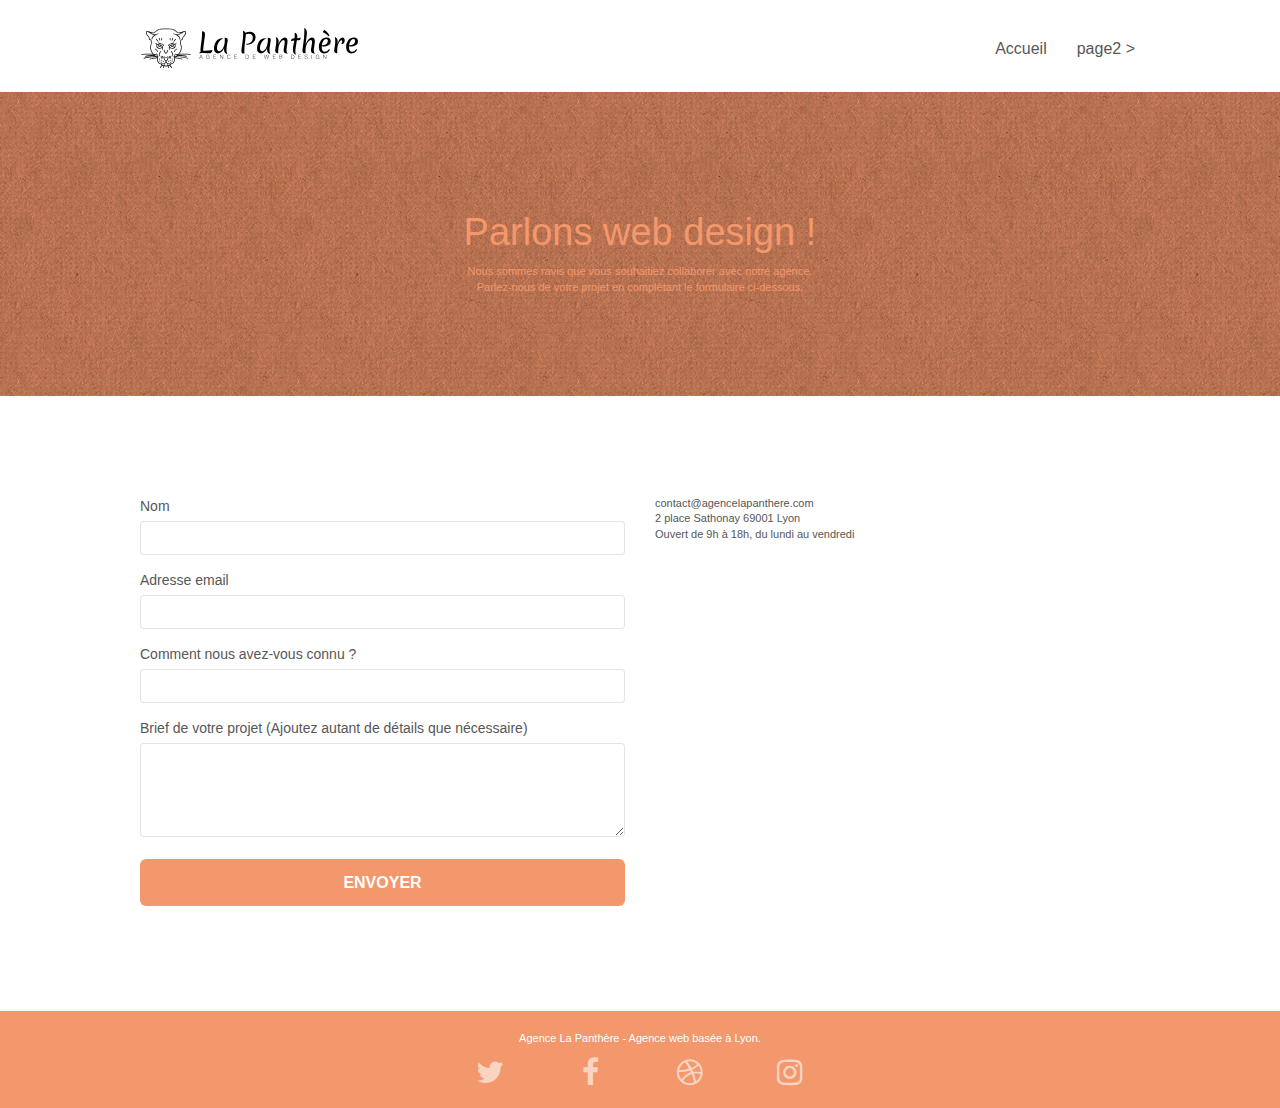
==== page2.html @ f8332495 "modification script page 2 plus lang fr" ====
<!doctype html>
<html lang="fr">
<head>
    <meta charset="utf-8">
    <meta name="keywords" content="">
    <meta name="description" content="">
    <meta name="viewport" content="width=device-width, initial-scale=1.0, viewport-fit=cover">
    <link rel="shortcut icon" type="image/png" href="favicon.jpg">
    
	<link rel="stylesheet" type="text/css" href="./css/bootstrap.css">
	<link rel="stylesheet" type="text/css" href="style.css">
	<link rel="stylesheet" type="text/css" href="./css/font-awesome.css">
	<link rel="stylesheet" type="text/css" href="./css/et-line.css">
	
    
	<script src="./js/jquery-2.1.0.min.js"></script>
	<script src="./js/bootstrap.min.js"></script>
	<script src="./js/blocs.min.js"></script>
	<script src="./js/jqBootstrapValidation.js"></script>
	<script src="./js/formHandler.js"></script>
    <title>page2</title>

    
<!-- Analytics -->
 
<!-- Analytics END -->
    
</head>
<body>
<!-- Principal conteneur -->
<div class="page-container">
    
<!-- bloc-0 -->
<div class="bloc bgc-white l-bloc " id="bloc-0">
	<div class="container bloc-sm">
		<nav class="navbar row">
			<div class="navbar-header">
				<a class="navbar-brand" href="index.html"><img src="img/agence-la-panthere-monochrome.svg" alt="atlanta web design logo" height="40" /></a>
				<button id="nav-toggle" type="button" class="ui-navbar-toggle navbar-toggle" data-toggle="collapse" data-target=".navbar-1">
					<span class="sr-only">Toggle navigation</span><span class="icon-bar"></span><span class="icon-bar"></span><span class="icon-bar"></span>
				</button>
			</div>
			<div class="collapse navbar-collapse navbar-1 special-dropdown-nav">
				<ul class="site-navigation nav navbar-nav">
					<li>
						<a href="index.html">Accueil</a>
					</li>
					<li>
					</li>
					<li>
						<a href="page2.html">page2 &gt;</a>
					</li>
				</ul>
			</div>
		</nav>
	</div>
</div>
<!-- bloc-0 END -->

<!-- bloc-6 -->
<div class="bloc bg-dots-bg bg-repeat bgc-atomic-tangerine d-bloc bloc-bg-texture texture-paper" id="bloc-6">
	<div class="container bloc-lg">
		<div class="row">
			<div class="col-sm-12">
				<h1 class="text-center hero-bloc-text tc-white">
					Parlons web design !
				</h1>
				<p class="text-center mg-lg tc-white tight-width-whitespace">
					Nous sommes ravis que vous souhaitiez collaborer avec notre agence.<br>
					Parlez-nous de votre projet en complétant le formulaire ci-dessous.
				</p>
			</div>
		</div>
	</div>
</div>
<!-- bloc-6 END -->

<!-- bloc-7 -->
<div class="bloc bgc-white l-bloc" id="bloc-7">
	<div class="container bloc-lg">
		<div class="row">
			<div class="col-sm-6">
				<form id="form_1" novalidate success-msg="Your message has been sent." fail-msg="Sorry it seems that our mail server is not responding, Sorry for the inconvenience!">
					<div class="form-group">
						<label>
							Nom
						</label>
						<input id="name" class="form-control" required />
					</div>
					<div class="form-group">
						<label>
							Adresse email
						</label>
						<input id="email" class="form-control" type="email" required />
					</div>
					<div class="form-group">
						<label>
							Comment nous avez-vous connu ?
						</label>
						<input class="form-control" type="email" required id="input_504" />
					</div>
					<div class="form-group">
						<label>
							Brief de votre projet (Ajoutez autant de détails que nécessaire)<br>
						</label><textarea id="message" class="form-control" rows="4" cols="50" required></textarea>
					</div> 
					<button class="bloc-button btn btn-lg btn-block cta-hero btn-atomic-tangerine" type="submit">
						Envoyer
					</button>
				</form>
			</div>
			<div class="col-sm-6">
				<p>
					contact@agencelapanthere.com<br>2 place Sathonay 69001 Lyon<br>Ouvert de 9h à 18h, du lundi au vendredi<br>
				</p>
			</div>
		</div>
	</div>
</div>
<!-- bloc-7 END -->

<!-- ScrollToTop Button -->
<a class="bloc-button btn btn-d scrollToTop" onclick="scrollToTarget('1')"><span class="fa fa-chevron-up"></span></a>
<!-- ScrollToTop Button END-->


<!-- Footer - bloc-8 -->
<div class="bloc bgc-atomic-tangerine d-bloc" id="bloc-8">
	<div class="container bloc-sm">
		<div class="row">
			<div class="col-sm-12">
				<p class="text-center white">
					Agence La Panthère - Agence web basée à Lyon.<br>
				</p>
				<div class="row row-no-gutters social">
					<div class="col-sm-3">
						<div class="text-center">
							<a class="social" href="index.html"><span class="fa fa-twitter icon-md"></span></a>
						</div>
					</div>
					<div class="col-sm-3">
						<div class="text-center">
							<a class="social" href="index.html"><span class="fa fa-facebook icon-md"></span></a>
						</div>
					</div>
					<div class="col-sm-3">
						<div class="text-center">
							<a class="social" href="index.html"><span class="fa fa-dribbble icon-md"></span></a>
						</div>
					</div>
					<div class="col-sm-3">
						<div class="text-center">
							<a class="social" href="index.html"><span class="fa fa-instagram icon-md"></span></a>
						</div>
					</div>
				</div>
			</div>
		</div>
	</div>
</div>
<!-- Footer - bloc-8 END -->

</div>
<!-- Principal conteneur END -->
    

</body>
</html>
---- style.css ----
body {
    margin: 0;
    padding: 0;
    background: #FFF;
    overflow-x: hidden;
    -webkit-font-smoothing: antialiased;
    -moz-osx-font-smoothing: grayscale;
}

a,
button {
    transition: all .3s ease-in-out;
    outline: none!important;
}

a:hover {
    text-decoration: none;
    cursor: pointer;
}

#page-loading-blocs-notifaction {
    position: fixed;
    top: 0;
    bottom: 0;
    width: 100%;
    z-index: 100000;
    background: #FFFFFF url("img/pageload-spinner.gif") no-repeat center center;
}

.bloc {
    width: 100%;
    clear: both;
    background: 50% 50% no-repeat;
    padding: 0 50px;
    -webkit-background-size: cover;
    -moz-background-size: cover;
    -o-background-size: cover;
    background-size: cover;
    position: relative;
}

.bloc .container {
    padding-left: 0;
    padding-right: 0;
}

.bloc-lg {
    padding: 100px 50px;
}

.bloc-md {
    padding: 50px;
}

.bloc-sm {
    padding: 20px 50px;
}

.bg-center,
.bg-l-edge,
.bg-r-edge,
.bg-t-edge,
.bg-b-edge,
.bg-tl-edge,
.bg-bl-edge,
.bg-tr-edge,
.bg-br-edge,
.bg-repeat {
    -webkit-background-size: auto!important;
    -moz-background-size: auto!important;
    -o-background-size: auto!important;
    background-size: auto!important;
}

.bg-repeat {
    background: repeat;
}

.bg-t-edge {
    background: top no-repeat;
}

.bloc-bg-texture::before {
    content: "";
    background-size: 2px 2px;
    position: absolute;
    top: 0;
    bottom: 0;
    left: 0;
    right: 0;
}

.texture-paper::before {
    background: url("img/texture-paper.png");
    background-size: 280px 280px;
}

.b-parallax {
    background-attachment: fixed;
}

.d-bloc {
    color: rgba(255, 255, 255, .7);
}

.d-bloc button:hover {
    color: rgba(255, 255, 255, .9);
}

.d-bloc .icon-round,
.d-bloc .icon-square,
.d-bloc .icon-rounded,
.d-bloc .icon-semi-rounded-a,
.d-bloc .icon-semi-rounded-b {
    border-color: rgba(255, 255, 255, .9);
}

.d-bloc .divider-h span {
    border-color: rgba(255, 255, 255, .2);
}

.d-bloc .a-btn,
.d-bloc .navbar a,
.d-bloc .navbar-brand,
.d-bloc a .icon-sm,
.d-bloc a .icon-md,
.d-bloc a .icon-lg,
.d-bloc a .icon-xl,
.d-bloc h1 a,
.d-bloc h2 a,
.d-bloc h3 a,
.d-bloc h4 a,
.d-bloc h5 a,
.d-bloc h6 a,
.d-bloc p a {
    color: rgba(255, 255, 255, .6);
}

.d-bloc .a-btn:hover,
.d-bloc .navbar a:hover,
.d-bloc .navbar-brand:hover,
.d-bloc a:hover .icon-sm,
.d-bloc a:hover .icon-md,
.d-bloc a:hover .icon-lg,
.d-bloc a:hover .icon-xl,
.d-bloc h1 a:hover,
.d-bloc h2 a:hover,
.d-bloc h3 a:hover,
.d-bloc h4 a:hover,
.d-bloc h5 a:hover,
.d-bloc h6 a:hover,
.d-bloc p a:hover {
    color: rgba(255, 255, 255, 1);
}

.d-bloc .navbar-toggle .icon-bar {
    background: rgba(255, 255, 255, 1);
}

.d-bloc .btn-wire,
.d-bloc .btn-wire:hover {
    color: rgba(255, 255, 255, 1);
    border-color: rgba(255, 255, 255, 1);
}

.d-bloc .panel {
    color: rgba(0, 0, 0, .5);
}

.d-bloc .panel button:hover {
    color: rgba(0, 0, 0, .7);
}

.d-bloc .panel icon {
    border-color: rgba(0, 0, 0, .7);
}

.d-bloc .panel .divider-h span {
    border-color: rgba(0, 0, 0, .1);
}

.d-bloc .panel .a-btn {
    color: rgba(0, 0, 0, .6);
}

.d-bloc .panel .a-btn:hover {
    color: rgba(0, 0, 0, 1);
}

.d-bloc .panel .btn-wire,
.d-bloc .panel .btn-wire:hover {
    color: rgba(0, 0, 0, .7);
    border-color: rgba(0, 0, 0, .3);
}

.d-bloc .panel,
.l-bloc {
    color: rgba(0, 0, 0, .5);
}

.d-bloc .panel button:hover,
.l-bloc button:hover {
    color: rgba(0, 0, 0, .7);
}

.l-bloc .icon-round,
.l-bloc .icon-square,
.l-bloc .icon-rounded,
.l-bloc .icon-semi-rounded-a,
.l-bloc .icon-semi-rounded-b {
    border-color: rgba(0, 0, 0, .7);
}

.d-bloc .panel .divider-h span,
.l-bloc .divider-h span {
    border-color: rgba(0, 0, 0, .1);
}

.d-bloc .panel .a-btn,
.l-bloc .a-btn,
.l-bloc .navbar a,
.l-bloc .navbar-brand,
.l-bloc a .icon-sm,
.l-bloc a .icon-md,
.l-bloc a .icon-lg,
.l-bloc a .icon-xl,
.l-bloc h1 a,
.l-bloc h2 a,
.l-bloc h3 a,
.l-bloc h4 a,
.l-bloc h5 a,
.l-bloc h6 a,
.l-bloc p a {
    color: rgba(0, 0, 0, .6);
}

.d-bloc .panel .a-btn:hover,
.l-bloc .a-btn:hover,
.l-bloc .navbar a:hover,
.l-bloc .navbar-brand:hover,
.l-bloc a:hover .icon-sm,
.l-bloc a:hover .icon-md,
.l-bloc a:hover .icon-lg,
.l-bloc a:hover .icon-xl,
.l-bloc h1 a:hover,
.l-bloc h2 a:hover,
.l-bloc h3 a:hover,
.l-bloc h4 a:hover,
.l-bloc h5 a:hover,
.l-bloc h6 a:hover,
.l-bloc p a:hover {
    color: rgba(0, 0, 0, 1);
}

.l-bloc .navbar-toggle .icon-bar {
    color: rgba(0, 0, 0, .6);
}

.d-bloc .panel .btn-wire,
.d-bloc .panel .btn-wire:hover,
.l-bloc .btn-wire,
.l-bloc .btn-wire:hover {
    color: rgba(0, 0, 0, .7);
    border-color: rgba(0, 0, 0, .3);
}

.voffset {
    margin-top: 30px;
}

.voffset-lg {
    margin-top: 80px;
}

.row-no-gutters {
    margin-right: 0;
    margin-left: 0;
}

.row.row-no-gutters > [class^="col-"],
.row.row-no-gutters > [class*=" col-"] {
    padding-right: 0;
    padding-left: 0;
}

#bloc-1-hero h1 {
    font-size: 32px;
}

.navbar {
    margin-bottom: 0;
    z-index: 1;
}

.navbar-brand {
    height: auto;
    padding: 3px 15px;
    font-size: 25px;
    font-weight: normal;
    font-weight: 600;
    line-height: 44px;
}

.navbar-brand img {
    max-height: 200px;
    margin: 0 5px 0 0;
    display: inline;
}

.navbar-brand img[src$=svg] {
    min-width: 100px;
}

.nav-center .navbar-brand img {
    margin: 0;
}

.navbar .nav {
    padding-top: 2px;
    margin-right: -16px;
    float: right;
    z-index: 1;
}

.nav > li {
    float: left;
    margin-top: 4px;
    font-size: 16px;
}

.navbar-nav .open .dropdown-menu > li > a {
    text-align: inherit;
}

.nav > li a:hover,
.nav > li a:focus {
    background: transparent;
}

.navbar-toggle {
    margin: 10px 10px 0 0;
    border: 0px;
}

.navbar-toggle:hover {
    background: transparent!important;
}

.navbar-toggle .icon-bar {
    background-color: rgba(0, 0, 0, .5);
    width: 26px;
}

.nav-invert .navbar .nav {
    float: left;
}

.nav-invert .navbar-header,
.nav-invert .navbar-brand {
    float: right;
    position: relative;
    z-index: 2;
}

@media (min-width: 768px) {
    .site-navigation {
        position: absolute;
        top: 50%;
        right: 20px;
        transform: translate(0, -50%);
        -webkit-transform: translateY(-50%);
    }
    .nav > li .dropdown-menu a,
    .nav > li .dropdown-menu a:hover {
        color: #484848;
    }
    .nav-invert .site-navigation {
        left: 0;
        right: 0;
    }
    .nav-center {
        text-align: center;
    }
    .nav-center .navbar-header {
        width: 100%;
    }
    .nav-center .navbar-header,
    .nav-center .navbar-brand,
    .nav-center .nav > li {
        float: none;
        display: inline-block;
    }
    .nav-center .site-navigation {
        position: relative;
        width: 100%;
        right: 0;
        margin-right: 0px;
        margin-top: 20px;
    }
    .nav-center.mini-nav .navbar-toggle {
        float: none;
        margin: 10px auto 0;
    }
}

.nav > li > .dropdown a {
    background: none!important;
    display: block;
    padding: 14px 15px;
}

nav .caret {
    margin: 0 5px;
}

.dropdown-menu .dropdown-menu {
    top: -8px;
    left: 100%;
}

.dropdown-menu .dropmenu-flow-right {
    top: 100%;
    left: 0;
    margin-left: -1px;
    border-top-left-radius: 0;
    border-top-right-radius: 0;
}

.dropdown-menu .dropdown span {
    border: 4px solid black;
    border-top-color: transparent;
    border-right-color: transparent;
    border-bottom-color: transparent;
    margin: 6px -5px 0 0!important;
    float: right;
}

.mg-md {
    margin-top: 10px;
    margin-bottom: 20px;
}

.mg-lg {
    margin-top: 10px;
    margin-bottom: 40px;
}

.btn {
    margin: 0 5px 5px 0;
}

.btn.pull-right {
    margin: 0 0 5px 5px;
}

.btn-d,
.btn-d:hover,
.btn-d:focus {
    color: #FFF;
    background: rgba(0, 0, 0, .3);
}

button {
    outline: none!important;
}

.btn-rd {
    border-radius: 40px;
}

.btn-clean {
    border: 1px solid rgba(0, 0, 0, .08);
    border-bottom-color: rgba(0, 0, 0, .1);
    text-shadow: 0 1px 0 rgba(0, 0, 1, .1);
    box-shadow: 0 1px 3px rgba(0, 0, 1, .25), inset 0 1px 0 0 rgba(255, 255, 255, .15);
}

.icon-md {
    font-size: 30px!important;
}

.icon-lg {
    font-size: 60px!important;
}

.sm-shadow {
    text-shadow: 0 1px 2px rgba(0, 0, 0, .3);
}

.panel-sq,
.panel-sq .panel-heading,
.panel-sq .panel-footer {
    border-radius: 0;
}

.panel-rd {
    border-radius: 30px;
}

.panel-rd .panel-heading {
    border-radius: 29px 29px 0 0;
}

.panel-rd .panel-footer {
    border-radius: 0 0 29px 29px;
}

.form-control {
    border-color: rgba(0, 0, 0, .1);
    box-shadow: none;
}

.scrollToTop {
    width: 40px;
    height: 40px;
    position: fixed;
    bottom: 20px;
    right: 20px;
    opacity: 0;
    z-index: 500;
    transition: all .3s ease-in-out;
}

.scrollToTop span {
    margin-top: 6px;
}

.showScrollTop {
    font-size: 14px;
    opacity: 1;
}

a[data-lightbox] {
    position: relative;
    display: block;
    text-align: center;
}

a[data-lightbox]:hover::before {
    content: "+";
    font-family: "HelveticaNeue-Light", "Helvetica Neue Light", "Helvetica Neue", Helvetica, Arial;
    font-size: 32px;
    width: 50px;
    height: 50px;
    margin-left: -25px;
    border-radius: 50%;
    background: rgba(0, 0, 0, .6);
    color: #FFF;
    font-weight: 100;
    z-index: 1;
    position: absolute;
    top: 50%;
    transform: translateY(-50%);
    -webkit-transform: translateY(-50%);
}

a[data-lightbox]:hover img {
    opacity: 0.6;
    -webkit-animation-fill-mode: none;
    animation-fill-mode: none;
}

#lightbox-modal {
    display: flex;
    align-items: center;
}

#lightbox-modal .modal-dialog {
    width: 90%;
    max-width: 900px;
    margin: 0 auto 0;
}

#lightbox-modal .modal-dialog img {
    max-height: 90vh;
    margin: 0 auto;
}

.lightbox-caption {
    padding: 20px;
    color: #FFF;
    background: rgba(0, 0, 0, .5);
    position: absolute;
    left: 15px;
    right: 15px;
    bottom: 5px;
}

.close-lightbox {
    color: #FFF;
    font-size: 30px;
    position: absolute;
    top: 20px;
    right: 20px;
    z-index: 20;
    background: rgba(0, 0, 0, .5);
    border: none;
    line-height: 30px;
    padding: 0 9px 5px;
    opacity: 0.3;
}

.close-lightbox:hover,
.next-lightbox:hover,
.prev-lightbox:hover {
    opacity: 1.0;
    color: #FFF;
}

.next-lightbox,
.prev-lightbox {
    font-size: 20px;
    color: rgba(255, 255, 255, .9);
    background: rgba(0, 0, 0, .5);
    transition: all .2s ease-in-out;
    position: absolute;
    top: 45%;
    z-index: 1;
    opacity: 0.4;
}

.next-lightbox {
    padding: 6px 8px 1px 13px;
    right: 25px;
}

.prev-lightbox {
    padding: 6px 13px 1px 10px;
    left: 25px;
}

.snapshot-lb .modal-body {
    padding-bottom: 45px;
}

.snapshot-lb .lightbox-caption {
    padding: 0;
    color: rgba(0, 0, 0, .5);
    background: none;
}

h1,
h2,
h3,
h4,
h5,
h6,
p,
label,
.btn,
a {
    font-family: "helvetica";
    font-weight: 400;
    color: #575757!important;
}

.container {
    max-width: 1000px;
}

.hero-bloc-text {
    font-size: 38px;
}

.hero-bloc-text-sub {
    font-size: 36px;
}

.statement-bloc-text {
    line-height: 26px;
    font-style: italic;
    font-size: 20px;
    text-align: center;
    font-weight: lighter;
    max-width: 520px;
    margin: auto auto auto auto;
}

p {
    font-size: 11px;
}

.tight-width-whitespace {
    max-width: 600px;
    margin: auto auto auto auto;
}

.h1 {
    font-size: 20px;
    font-family: "Open Sans";
}

.cta-hero {
    margin-top: 22px;
    color: #FFFFFF!important;
    text-transform: uppercase;
    padding: 12px 28px 12px 28px;
    font-size: 16px;
    font-weight: 700;
}

.social {
    max-width: 400px;
    margin: auto auto auto auto;
}

h2 {
    font-size: 22px;
    line-height: 1.4em;
}

h3 {
    font-size: 15px;
    text-transform: uppercase;
    font-weight: 700;
    color: #333333!important;
}

.med-width-whitespace {
    max-width: 800px;
    margin: auto auto auto auto;
    box-shadow: 0px 0px 0px #000000;
}

h1 {
    color: #333333!important;
}

h4 {
    color: #333333!important;
}

.icons {
    margin-bottom: 14px;
    margin-top: 24px;
}

.white {
    color: #FFFFFF!important;
}

.portfolio-thumb {
    margin-bottom: 24px;
}

.portfolio-row {
    margin-bottom: 44px;
    margin-top: 50px;
}

.avatar {
    box-shadow: 0px 4px 9px rgba(0, 0, 0, 0.3);
}

.black-background {
    background-color: rgba(165, 147, 99, 0.7);
    padding: 40px 40px 40px 40px;
}

.bold-link {
    font-weight: 900;
    text-decoration: underline!important;
}

.bgc-white {
    background-color: #FFFFFF;
}

.bgc-dark-slate-blue {
    background-color: #364577;
}

.bgc-atomic-tangerine {
    background-color: #F3976C;
}

.tc-white {
    color: #F3976C!important;
}

.btn-atomic-tangerine {
    background: #F3976C;
    color: #FFFFFF!important;
}

.btn-atomic-tangerine:hover {
    background: #c27956!important;
    color: #FFFFFF!important;
}

.ltc-white {
    color: #FFFFFF!important;
}

.ltc-white:hover {
    color: #cccccc!important;
}

.ltc-atomic-tangerine {
    color: #F3976C!important;
}

.ltc-atomic-tangerine:hover {
    color: #c27956!important;
}

.icon-dark-slate-blue {
    color: #364577!important;
    border-color: #364577!important;
}

.bg-dots-bg {
    background-image: url("img/dots-bg.png");
}

.bg-lines-h2-bg {
    background-image: url("img/lines-h2-bg.png");
}

.bg-banniere {
    background-image: url("img/agence-la-panthere.jpg");
}

.bg-presentation {
    background-image: url("img/image-de-presentation.bmp");
}

@media (max-width: 1024px) {
    .bloc {
        padding-left: 20px;
        padding-right: 20px;
    }
    .bloc.full-width-bloc,
    .bloc-tile-2.full-width-bloc .container,
    .bloc-tile-3.full-width-bloc .container,
    .bloc-tile-4.full-width-bloc .container {
        padding-left: 0;
        padding-right: 0;
    }
}

@media (max-width: 992px) and (min-width: 768px) {
    .navbar .nav {
        max-width: 80%
    }
    .nav-center.navbar .nav {
        max-width: 100%
    }
}

@media only screen and (min-device-width: 768px) and (max-device-width: 1024px) and (orientation: landscape) {
    .b-parallax {
        background-attachment: scroll;
    }
}

@media only screen and (min-device-width: 1024px) and (max-device-width: 1366px) and (-webkit-min-device-pixel-ratio: 1.5) {
    .b-parallax {
        background-attachment: scroll;
    }
}

@media (max-width: 991px) {
    .container {
        width: 100%;
    }
    .b-parallax {
        background-attachment: scroll;
    }
    .page-container,
    #hero-bloc {
        overflow-x: hidden;
        position: relative;
    }
    .bloc {
        padding-left: constant(safe-area-inset-left);
        padding-right: constant(safe-area-inset-right);
    }
    .bloc-group,
    .bloc-group .bloc {
        display: block;
        width: 100%;
    }
    .bloc-fill-screen .fill-bloc-top-edge,
    .bloc-fill-screen .fill-bloc-bottom-edge {
        padding: 0 20px;
        padding-left: constant(safe-area-inset-left);
        padding-right: constant(safe-area-inset-right);
    }
}

@media (max-width: 767px) {
    .page-container {
        overflow-x: hidden;
        position: relative;
    }
    h1,
    h2,
    h3,
    h4,
    h5,
    h6,
    p,
    #disqus_thread {
        padding-left: 10px!important;
        padding-right: 10px!important;
    }
    .b-parallax {
        background-attachment: scroll;
    }
    .navbar .nav {
        padding-top: 0;
        border-top: 1px solid rgba(0, 0, 0, .2);
        float: none!important;
    }
    .navbar.row {
        margin-left: 0;
        margin-right: 0;
    }
    .site-navigation {
        position: inherit;
        transform: none;
        -webkit-transform: none;
        -ms-transform: none;
    }
    .nav > li {
        margin-top: 0;
        border-bottom: 1px solid rgba(0, 0, 0, .1);
        background: rgba(0, 0, 0, .05);
        text-align: left;
        padding-left: 15px;
        width: 100%;
    }
    .nav > li:hover {
        background: rgba(0, 0, 0, .08);
    }
    .dropdown .dropdown a .caret {
        float: none;
        margin: 5px 0 0 10px!important;
        border: 4px solid black;
        border-bottom-color: transparent;
        border-right-color: transparent;
        border-left-color: transparent;
    }
    #hero-bloc .navbar .nav {
        background: rgba(0, 0, 0, .8);
    }
    #hero-bloc .navbar .nav a {
        color: rgba(255, 255, 255, .6);
    }
    .hero {
        padding: 50px 0;
    }
    .hero-nav {
        left: -1px;
        right: -1px;
    }
    .navbar-collapse {
        padding: 0;
        overflow-x: hidden;
        -webkit-box-shadow: none;
        box-shadow: none;
    }
    .navbar-brand img {
        max-height: 40px;
        width: auto;
    }
    .nav-invert .navbar-header {
        float: none;
        width: 100%;
    }
    .nav-invert .navbar-toggle {
        float: left;
        margin-left: 10px;
    }
    .bloc {
        padding-left: 0;
        padding-right: 0;
    }
    .bloc-xxl,
    .bloc-xl,
    .bloc-lg {
        padding: 40px 0;
    }
    .bloc-sm,
    .bloc-md {
        padding-left: 0;
        padding-right: 0;
    }
    .bloc-tile-2 .container,
    .bloc-tile-3 .container,
    .bloc-tile-4 .container,
    .bloc-fill-screen .fill-bloc-top-edge,
    .bloc-fill-screen .fill-bloc-bottom-edge {
        padding-left: 0;
        padding-right: 0;
    }
    .a-block {
        padding: 0 10px;
    }
    .btn-dwn {
        display: none;
    }
    .voffset {
        margin-top: 5px;
    }
    .voffset-md {
        margin-top: 20px;
    }
    .voffset-lg {
        margin-top: 30px;
    }
    form {
        padding: 5px;
    }
    .close-lightbox {
        display: inline-block;
    }
    .blocsapp-device-iphone5 {
        background-size: 216px 425px;
        padding-top: 60px;
        width: 216px;
        height: 425px;
    }
    .blocsapp-device-iphone5 img {
        width: 180px;
        height: 320px;
    }
}

@media (max-width: 400px) {
    .bloc {
        padding-left: 0;
        padding-right: 0;
    }
}

@media (max-width: 767px) {
    .bloc-mob-center-text {
        text-align: center;
    }
}
---- css/et-line.css ----
@font-face {
    font-family: et-line;
    src: url(../fonts/et-line.eot);
    src: url(../fonts/et-line.eot?#iefix) format('embedded-opentype'), url(../fonts/et-line.woff) format('woff'), url(../fonts/et-line.ttf) format('truetype'), url(../fonts/et-line.svg#et-line) format('svg');
    font-weight: 400;
    font-style: normal
}

.et-icon-adjustments,
.et-icon-alarmclock,
.et-icon-anchor,
.et-icon-aperture,
.et-icon-attachment,
.et-icon-bargraph,
.et-icon-basket,
.et-icon-beaker,
.et-icon-bike,
.et-icon-book-open,
.et-icon-briefcase,
.et-icon-browser,
.et-icon-calendar,
.et-icon-camera,
.et-icon-caution,
.et-icon-chat,
.et-icon-circle-compass,
.et-icon-clipboard,
.et-icon-clock,
.et-icon-cloud,
.et-icon-compass,
.et-icon-desktop,
.et-icon-dial,
.et-icon-document,
.et-icon-documents,
.et-icon-download,
.et-icon-dribbble,
.et-icon-edit,
.et-icon-envelope,
.et-icon-expand,
.et-icon-facebook,
.et-icon-flag,
.et-icon-focus,
.et-icon-gears,
.et-icon-genius,
.et-icon-gift,
.et-icon-global,
.et-icon-globe,
.et-icon-googleplus,
.et-icon-grid,
.et-icon-happy,
.et-icon-hazardous,
.et-icon-heart,
.et-icon-hotairballoon,
.et-icon-hourglass,
.et-icon-key,
.et-icon-laptop,
.et-icon-layers,
.et-icon-lifesaver,
.et-icon-lightbulb,
.et-icon-linegraph,
.et-icon-linkedin,
.et-icon-lock,
.et-icon-magnifying-glass,
.et-icon-map,
.et-icon-map-pin,
.et-icon-megaphone,
.et-icon-mic,
.et-icon-mobile,
.et-icon-newspaper,
.et-icon-notebook,
.et-icon-paintbrush,
.et-icon-paperclip,
.et-icon-pencil,
.et-icon-phone,
.et-icon-picture,
.et-icon-pictures,
.et-icon-piechart,
.et-icon-presentation,
.et-icon-pricetags,
.et-icon-printer,
.et-icon-profile-female,
.et-icon-profile-male,
.et-icon-puzzle,
.et-icon-quote,
.et-icon-recycle,
.et-icon-refresh,
.et-icon-ribbon,
.et-icon-rss,
.et-icon-sad,
.et-icon-scissors,
.et-icon-scope,
.et-icon-search,
.et-icon-shield,
.et-icon-speedometer,
.et-icon-strategy,
.et-icon-streetsign,
.et-icon-tablet,
.et-icon-target,
.et-icon-telescope,
.et-icon-toolbox,
.et-icon-tools,
.et-icon-tools-2,
.et-icon-trophy,
.et-icon-tumblr,
.et-icon-twitter,
.et-icon-upload,
.et-icon-video,
.et-icon-wallet,
.et-icon-wine {
    font-family: et-line;
    speak: none;
    font-style: normal;
    font-weight: 400;
    font-variant: normal;
    text-transform: none;
    line-height: 1;
    -webkit-font-smoothing: antialiased;
    -moz-osx-font-smoothing: grayscale;
    display: inline-block
}

.et-icon-mobile:before {
    content: "\e000"
}

.et-icon-laptop:before {
    content: "\e001"
}

.et-icon-desktop:before {
    content: "\e002"
}

.et-icon-tablet:before {
    content: "\e003"
}

.et-icon-phone:before {
    content: "\e004"
}

.et-icon-document:before {
    content: "\e005"
}

.et-icon-documents:before {
    content: "\e006"
}

.et-icon-search:before {
    content: "\e007"
}

.et-icon-clipboard:before {
    content: "\e008"
}

.et-icon-newspaper:before {
    content: "\e009"
}

.et-icon-notebook:before {
    content: "\e00a"
}

.et-icon-book-open:before {
    content: "\e00b"
}

.et-icon-browser:before {
    content: "\e00c"
}

.et-icon-calendar:before {
    content: "\e00d"
}

.et-icon-presentation:before {
    content: "\e00e"
}

.et-icon-picture:before {
    content: "\e00f"
}

.et-icon-pictures:before {
    content: "\e010"
}

.et-icon-video:before {
    content: "\e011"
}

.et-icon-camera:before {
    content: "\e012"
}

.et-icon-printer:before {
    content: "\e013"
}

.et-icon-toolbox:before {
    content: "\e014"
}

.et-icon-briefcase:before {
    content: "\e015"
}

.et-icon-wallet:before {
    content: "\e016"
}

.et-icon-gift:before {
    content: "\e017"
}

.et-icon-bargraph:before {
    content: "\e018"
}

.et-icon-grid:before {
    content: "\e019"
}

.et-icon-expand:before {
    content: "\e01a"
}

.et-icon-focus:before {
    content: "\e01b"
}

.et-icon-edit:before {
    content: "\e01c"
}

.et-icon-adjustments:before {
    content: "\e01d"
}

.et-icon-ribbon:before {
    content: "\e01e"
}

.et-icon-hourglass:before {
    content: "\e01f"
}

.et-icon-lock:before {
    content: "\e020"
}

.et-icon-megaphone:before {
    content: "\e021"
}

.et-icon-shield:before {
    content: "\e022"
}

.et-icon-trophy:before {
    content: "\e023"
}

.et-icon-flag:before {
    content: "\e024"
}

.et-icon-map:before {
    content: "\e025"
}

.et-icon-puzzle:before {
    content: "\e026"
}

.et-icon-basket:before {
    content: "\e027"
}

.et-icon-envelope:before {
    content: "\e028"
}

.et-icon-streetsign:before {
    content: "\e029"
}

.et-icon-telescope:before {
    content: "\e02a"
}

.et-icon-gears:before {
    content: "\e02b"
}

.et-icon-key:before {
    content: "\e02c"
}

.et-icon-paperclip:before {
    content: "\e02d"
}

.et-icon-attachment:before {
    content: "\e02e"
}

.et-icon-pricetags:before {
    content: "\e02f"
}

.et-icon-lightbulb:before {
    content: "\e030"
}

.et-icon-layers:before {
    content: "\e031"
}

.et-icon-pencil:before {
    content: "\e032"
}

.et-icon-tools:before {
    content: "\e033"
}

.et-icon-tools-2:before {
    content: "\e034"
}

.et-icon-scissors:before {
    content: "\e035"
}

.et-icon-paintbrush:before {
    content: "\e036"
}

.et-icon-magnifying-glass:before {
    content: "\e037"
}

.et-icon-circle-compass:before {
    content: "\e038"
}

.et-icon-linegraph:before {
    content: "\e039"
}

.et-icon-mic:before {
    content: "\e03a"
}

.et-icon-strategy:before {
    content: "\e03b"
}

.et-icon-beaker:before {
    content: "\e03c"
}

.et-icon-caution:before {
    content: "\e03d"
}

.et-icon-recycle:before {
    content: "\e03e"
}

.et-icon-anchor:before {
    content: "\e03f"
}

.et-icon-profile-male:before {
    content: "\e040"
}

.et-icon-profile-female:before {
    content: "\e041"
}

.et-icon-bike:before {
    content: "\e042"
}

.et-icon-wine:before {
    content: "\e043"
}

.et-icon-hotairballoon:before {
    content: "\e044"
}

.et-icon-globe:before {
    content: "\e045"
}

.et-icon-genius:before {
    content: "\e046"
}

.et-icon-map-pin:before {
    content: "\e047"
}

.et-icon-dial:before {
    content: "\e048"
}

.et-icon-chat:before {
    content: "\e049"
}

.et-icon-heart:before {
    content: "\e04a"
}

.et-icon-cloud:before {
    content: "\e04b"
}

.et-icon-upload:before {
    content: "\e04c"
}

.et-icon-download:before {
    content: "\e04d"
}

.et-icon-target:before {
    content: "\e04e"
}

.et-icon-hazardous:before {
    content: "\e04f"
}

.et-icon-piechart:before {
    content: "\e050"
}

.et-icon-speedometer:before {
    content: "\e051"
}

.et-icon-global:before {
    content: "\e052"
}

.et-icon-compass:before {
    content: "\e053"
}

.et-icon-lifesaver:before {
    content: "\e054"
}

.et-icon-clock:before {
    content: "\e055"
}

.et-icon-aperture:before {
    content: "\e056"
}

.et-icon-quote:before {
    content: "\e057"
}

.et-icon-scope:before {
    content: "\e058"
}

.et-icon-alarmclock:before {
    content: "\e059"
}

.et-icon-refresh:before {
    content: "\e05a"
}

.et-icon-happy:before {
    content: "\e05b"
}

.et-icon-sad:before {
    content: "\e05c"
}

.et-icon-facebook:before {
    content: "\e05d"
}

.et-icon-twitter:before {
    content: "\e05e"
}

.et-icon-googleplus:before {
    content: "\e05f"
}

.et-icon-rss:before {
    content: "\e060"
}

.et-icon-tumblr:before {
    content: "\e061"
}

.et-icon-linkedin:before {
    content: "\e062"
}

.et-icon-dribbble:before {
    content: "\e063"
}
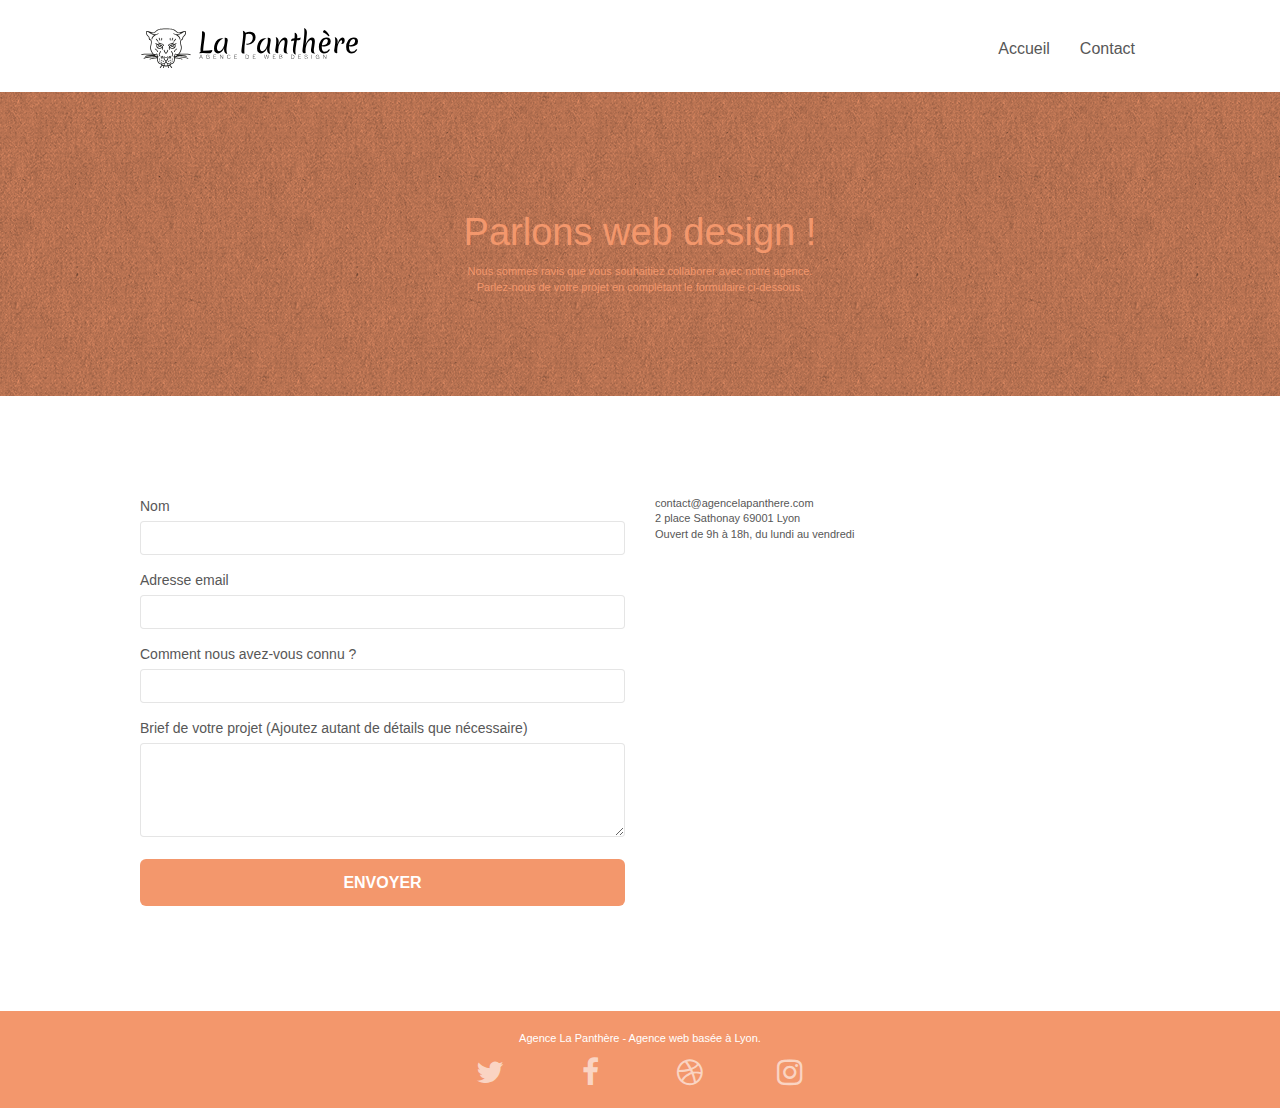
==== commit 6e057560: "modification description des images" ====
--- a/page2.html
+++ b/page2.html
@@ -18,7 +18,7 @@
 	<script src="./js/blocs.min.js"></script>
 	<script src="./js/jqBootstrapValidation.js"></script>
 	<script src="./js/formHandler.js"></script>
-    <title>page2</title>
+    <title>Contact</title>
 
     
 <!-- Analytics -->
@@ -48,7 +48,7 @@
 					<li>
 					</li>
 					<li>
-						<a href="page2.html">page2 &gt;</a>
+						<a href="page2.html">Contact</a>
 					</li>
 				</ul>
 			</div>
@@ -82,25 +82,25 @@
 			<div class="col-sm-6">
 				<form id="form_1" novalidate success-msg="Your message has been sent." fail-msg="Sorry it seems that our mail server is not responding, Sorry for the inconvenience!">
 					<div class="form-group">
-						<label>
+						<label for="name">
 							Nom
 						</label>
 						<input id="name" class="form-control" required />
 					</div>
 					<div class="form-group">
-						<label>
+						<label for="email">
 							Adresse email
 						</label>
 						<input id="email" class="form-control" type="email" required />
 					</div>
 					<div class="form-group">
-						<label>
+						<label for="input_504">
 							Comment nous avez-vous connu ?
 						</label>
 						<input class="form-control" type="email" required id="input_504" />
 					</div>
 					<div class="form-group">
-						<label>
+						<label for="message">
 							Brief de votre projet (Ajoutez autant de détails que nécessaire)<br>
 						</label><textarea id="message" class="form-control" rows="4" cols="50" required></textarea>
 					</div> 
@@ -135,22 +135,22 @@
 				<div class="row row-no-gutters social">
 					<div class="col-sm-3">
 						<div class="text-center">
-							<a class="social" href="index.html"><span class="fa fa-twitter icon-md"></span></a>
+							<a class="social" href="https://www.twitter.com"><span class="fa fa-twitter icon-md"></span></a>
 						</div>
 					</div>
 					<div class="col-sm-3">
 						<div class="text-center">
-							<a class="social" href="index.html"><span class="fa fa-facebook icon-md"></span></a>
+							<a class="social" href="https://www.facebook.com/"><span class="fa fa-facebook icon-md"></span></a>
 						</div>
 					</div>
 					<div class="col-sm-3">
 						<div class="text-center">
-							<a class="social" href="index.html"><span class="fa fa-dribbble icon-md"></span></a>
+							<a class="social" href="https://dribbble.com/"><span class="fa fa-dribbble icon-md"></span></a>
 						</div>
 					</div>
 					<div class="col-sm-3">
 						<div class="text-center">
-							<a class="social" href="index.html"><span class="fa fa-instagram icon-md"></span></a>
+							<a class="social" href="https://www.instagram.com/"><span class="fa fa-instagram icon-md"></span></a>
 						</div>
 					</div>
 				</div>
--- a/style.css
+++ b/style.css
@@ -818,11 +818,11 @@
 }
 
 .bg-banniere {
-    background-image: url("img/agence-la-panthere.jpg");
+    background-image: url("img/agence-la-panthere.webp");
 }
 
 .bg-presentation {
-    background-image: url("img/image-de-presentation.bmp");
+    background-image: url("img/image-de-presentation.webp");
 }
 
 @media (max-width: 1024px) {
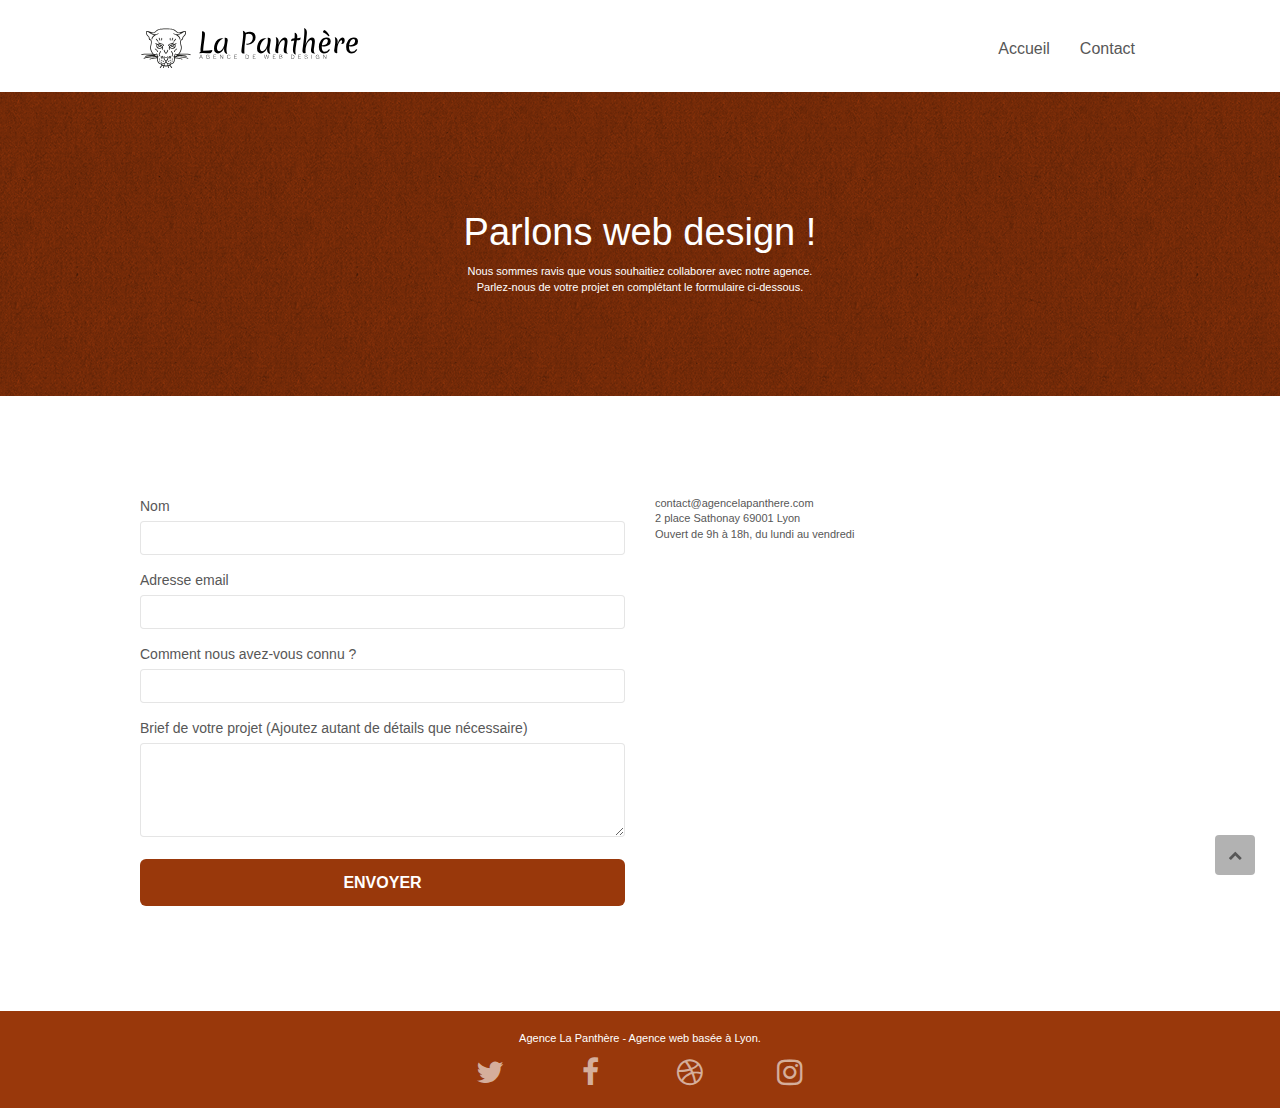
==== commit 83e54e93: "correction bouton haut de page" ====
--- a/page2.html
+++ b/page2.html
@@ -13,9 +13,9 @@
 	<link rel="stylesheet" type="text/css" href="./css/et-line.css">
 	
     
-	<script src="./js/jquery-2.1.0.min.js"></script>
-	<script src="./js/bootstrap.min.js"></script>
-	<script src="./js/blocs.min.js"></script>
+	<script src="./js/jquery-2.1.0.js"></script>
+	<script src="./js/bootstrap.js"></script>
+	<script src="./js/blocs.js"></script>
 	<script src="./js/jqBootstrapValidation.js"></script>
 	<script src="./js/formHandler.js"></script>
     <title>Contact</title>
--- a/style.css
+++ b/style.css
@@ -516,7 +516,6 @@
     position: fixed;
     bottom: 20px;
     right: 20px;
-    opacity: 0;
     z-index: 500;
     transition: all .3s ease-in-out;
 }
@@ -771,15 +770,15 @@
 }
 
 .bgc-atomic-tangerine {
-    background-color: #F3976C;
+    background-color: #99380B;
 }
 
 .tc-white {
-    color: #F3976C!important;
+    color: #FFFFFF!important;
 }
 
 .btn-atomic-tangerine {
-    background: #F3976C;
+    background: #99380B;
     color: #FFFFFF!important;
 }
 
@@ -797,7 +796,7 @@
 }
 
 .ltc-atomic-tangerine {
-    color: #F3976C!important;
+    color: #99380B!important;
 }
 
 .ltc-atomic-tangerine:hover {
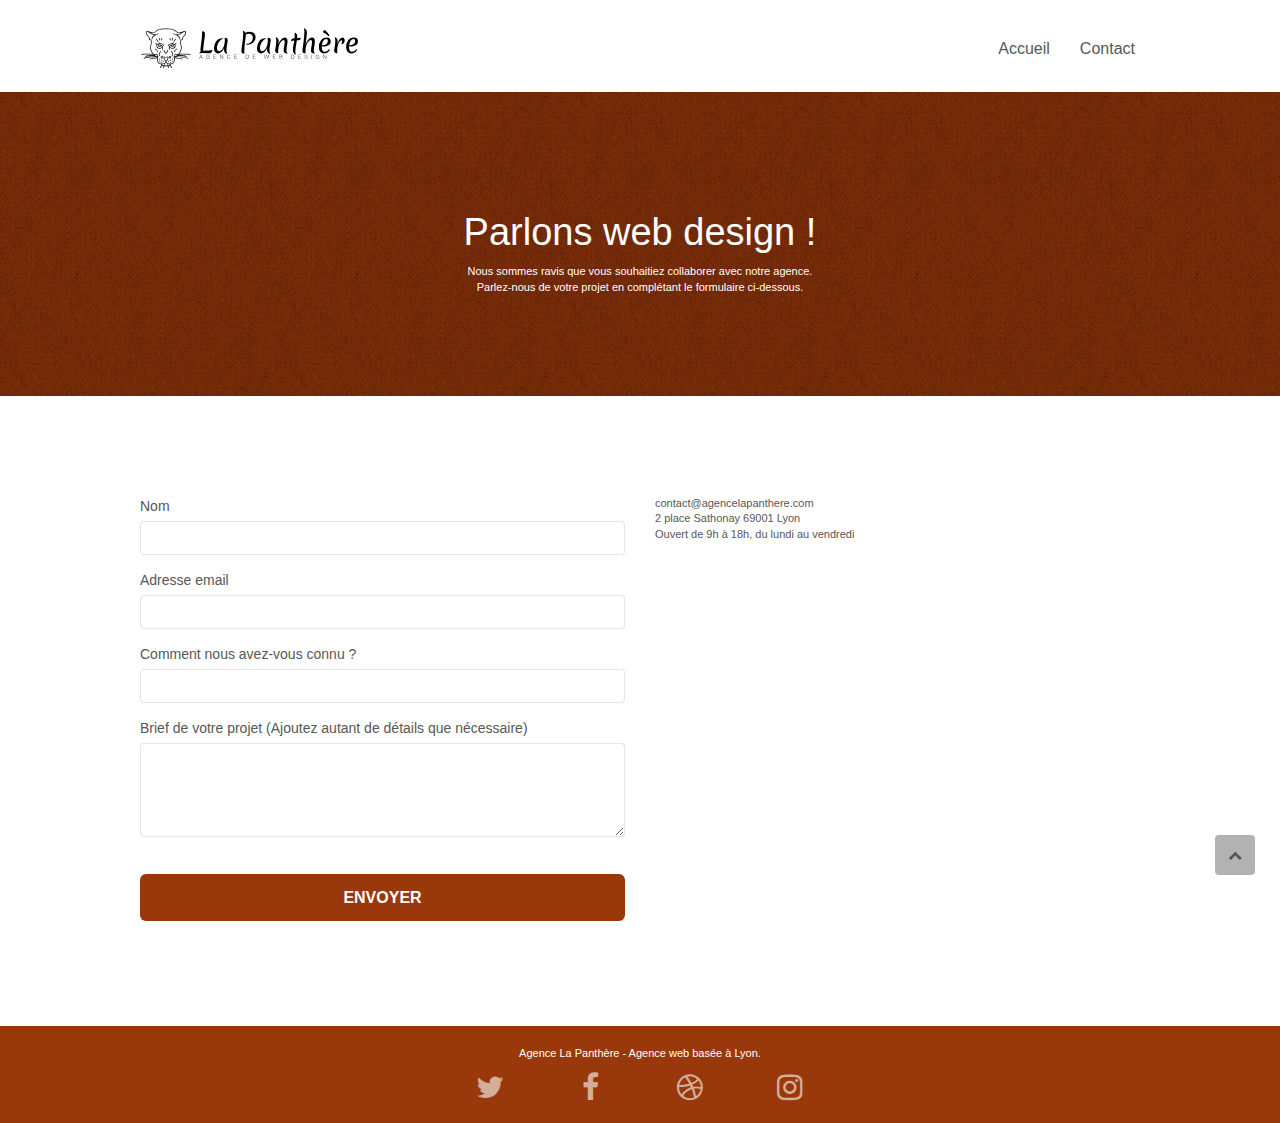
==== commit 46f27aa9: "ajout de tout les fichier script minimiser" ====
--- a/page2.html
+++ b/page2.html
@@ -7,17 +7,17 @@
     <meta name="viewport" content="width=device-width, initial-scale=1.0, viewport-fit=cover">
     <link rel="shortcut icon" type="image/png" href="favicon.jpg">
     
-	<link rel="stylesheet" type="text/css" href="./css/bootstrap.css">
-	<link rel="stylesheet" type="text/css" href="style.css">
-	<link rel="stylesheet" type="text/css" href="./css/font-awesome.css">
-	<link rel="stylesheet" type="text/css" href="./css/et-line.css">
+	<link rel="stylesheet" type="text/css" href="./css/bootstrap.min.css">
+	<link rel="stylesheet" type="text/css" href="style.min.css">
+	<link rel="stylesheet" type="text/css" href="./css/font-awesome.min.css">
+	<link rel="stylesheet" type="text/css" href="./css/et-line.min.css">
 	
     
-	<script src="./js/jquery-2.1.0.js"></script>
-	<script src="./js/bootstrap.js"></script>
-	<script src="./js/blocs.js"></script>
-	<script src="./js/jqBootstrapValidation.js"></script>
-	<script src="./js/formHandler.js"></script>
+	<script src="./js/jquery-2.1.0.min.js"></script>
+	<script src="./js/bootstrap.min.js"></script>
+	<script src="./js/blocs.min.js"></script>
+	<script src="./js/jqBootstrapValidation.min.js"></script>
+	<script src="./js/formHandler.min.js"></script>
     <title>Contact</title>
 
     
--- a/style.min.css
+++ b/style.min.css
@@ -0,0 +1 @@
+.d-bloc .navbar-toggle .icon-bar,body{background:#fff}.bloc .container,.row.row-no-gutters>[class*=" col-"],.row.row-no-gutters>[class^=col-]{padding-right:0;padding-left:0}.nav-center .navbar-brand img,body{margin:0}.nav-invert .navbar .nav,.nav>li{float:left}a,button{outline:0!important}.scrollToTop,a,button{transition:.3s ease-in-out}body{padding:0;overflow-x:hidden;-webkit-font-smoothing:antialiased;-moz-osx-font-smoothing:grayscale}a:hover{text-decoration:none;cursor:pointer}#page-loading-blocs-notifaction{position:fixed;top:0;bottom:0;width:100%;z-index:100000;background:url("img/pageload-spinner.gif") center center no-repeat #fff}.bloc{width:100%;clear:both;background:50% 50%/cover no-repeat;padding:0 50px;-webkit-background-size:cover;-moz-background-size:cover;-o-background-size:cover;position:relative}.bloc-lg{padding:100px 50px}.bloc-md{padding:50px}.bloc-sm{padding:20px 50px}.bg-b-edge,.bg-bl-edge,.bg-br-edge,.bg-center,.bg-l-edge,.bg-r-edge,.bg-repeat,.bg-t-edge,.bg-tl-edge,.bg-tr-edge{-webkit-background-size:auto!important;-moz-background-size:auto!important;-o-background-size:auto!important;background-size:auto!important}.bg-repeat,.nav>li a:focus,.nav>li a:hover{background:0 0}.bg-t-edge{background:top no-repeat}.bloc-bg-texture::before{content:"";background-size:2px 2px;position:absolute;top:0;bottom:0;left:0;right:0}.texture-paper::before{background:url("img/texture-paper.webp") 0 0/280px 280px}.nav>li>.dropdown a,.navbar-toggle:hover{background:0 0!important}.b-parallax{background-attachment:fixed}.d-bloc{color:rgba(255,255,255,.7)}.d-bloc button:hover{color:rgba(255,255,255,.9)}.d-bloc .icon-round,.d-bloc .icon-rounded,.d-bloc .icon-semi-rounded-a,.d-bloc .icon-semi-rounded-b,.d-bloc .icon-square{border-color:rgba(255,255,255,.9)}.d-bloc .divider-h span{border-color:rgba(255,255,255,.2)}.d-bloc .a-btn,.d-bloc .navbar a,.d-bloc .navbar-brand,.d-bloc a .icon-lg,.d-bloc a .icon-md,.d-bloc a .icon-sm,.d-bloc a .icon-xl,.d-bloc h1 a,.d-bloc h2 a,.d-bloc h3 a,.d-bloc h4 a,.d-bloc h5 a,.d-bloc h6 a,.d-bloc p a{color:rgba(255,255,255,.6)}.d-bloc .a-btn:hover,.d-bloc .navbar a:hover,.d-bloc .navbar-brand:hover,.d-bloc a:hover .icon-lg,.d-bloc a:hover .icon-md,.d-bloc a:hover .icon-sm,.d-bloc a:hover .icon-xl,.d-bloc h1 a:hover,.d-bloc h2 a:hover,.d-bloc h3 a:hover,.d-bloc h4 a:hover,.d-bloc h5 a:hover,.d-bloc h6 a:hover,.d-bloc p a:hover{color:#fff}.citation{font-style:italic;font-size:20px}.citation-quote{font-size:18px}.d-bloc .btn-wire,.d-bloc .btn-wire:hover{color:#fff;border-color:#fff}.d-bloc .panel icon,.l-bloc .icon-round,.l-bloc .icon-rounded,.l-bloc .icon-semi-rounded-a,.l-bloc .icon-semi-rounded-b,.l-bloc .icon-square{border-color:rgba(0,0,0,.7)}.d-bloc .panel,.l-bloc{color:rgba(0,0,0,.5)}.d-bloc .panel button:hover,.l-bloc button:hover{color:rgba(0,0,0,.7)}.d-bloc .panel .divider-h span,.l-bloc .divider-h span{border-color:rgba(0,0,0,.1)}.d-bloc .panel .a-btn,.l-bloc .a-btn,.l-bloc .navbar a,.l-bloc .navbar-brand,.l-bloc .navbar-toggle .icon-bar,.l-bloc a .icon-lg,.l-bloc a .icon-md,.l-bloc a .icon-sm,.l-bloc a .icon-xl,.l-bloc h1 a,.l-bloc h2 a,.l-bloc h3 a,.l-bloc h4 a,.l-bloc h5 a,.l-bloc h6 a,.l-bloc p a{color:rgba(0,0,0,.6)}.d-bloc .panel .a-btn:hover,.l-bloc .a-btn:hover,.l-bloc .navbar a:hover,.l-bloc .navbar-brand:hover,.l-bloc a:hover .icon-lg,.l-bloc a:hover .icon-md,.l-bloc a:hover .icon-sm,.l-bloc a:hover .icon-xl,.l-bloc h1 a:hover,.l-bloc h2 a:hover,.l-bloc h3 a:hover,.l-bloc h4 a:hover,.l-bloc h5 a:hover,.l-bloc h6 a:hover,.l-bloc p a:hover{color:#000}.d-bloc .panel .btn-wire,.d-bloc .panel .btn-wire:hover,.l-bloc .btn-wire,.l-bloc .btn-wire:hover{color:rgba(0,0,0,.7);border-color:rgba(0,0,0,.3)}.voffset{margin-top:30px}.voffset-lg{margin-top:80px}.row-no-gutters{margin-right:0;margin-left:0}#bloc-1-hero h1{font-size:32px}.navbar{margin-bottom:0;z-index:1}.navbar-brand{height:auto;padding:3px 15px;font-size:25px;font-weight:600;line-height:44px}.navbar-brand img{max-height:200px;margin:0 5px 0 0;display:inline}.navbar-brand img[src$=svg]{min-width:100px}.navbar .nav{padding-top:2px;margin-right:-16px;float:right;z-index:1}.nav>li{margin-top:4px;font-size:16px}.navbar-nav .open .dropdown-menu>li>a{text-align:inherit}.navbar-toggle{margin:10px 10px 0 0;border:0}.mg-lg,.mg-md{margin-top:10px}.navbar-toggle .icon-bar{background-color:rgba(0,0,0,.5);width:26px}.nav-invert .navbar-brand,.nav-invert .navbar-header{float:right;position:relative;z-index:2}@media (min-width:768px){.site-navigation{position:absolute;top:50%;right:20px;transform:translate(0,-50%);-webkit-transform:translateY(-50%)}.nav>li .dropdown-menu a,.nav>li .dropdown-menu a:hover{color:#484848}.nav-invert .site-navigation{left:0;right:0}.nav-center{text-align:center}.nav-center .navbar-header{width:100%}.nav-center .nav>li,.nav-center .navbar-brand,.nav-center .navbar-header{float:none;display:inline-block}.nav-center .site-navigation{position:relative;width:100%;right:0;margin-right:0;margin-top:20px}.nav-center.mini-nav .navbar-toggle{float:none;margin:10px auto 0}}.nav>li>.dropdown a{display:block;padding:14px 15px}nav .caret{margin:0 5px}.dropdown-menu .dropdown-menu{top:-8px;left:100%}.dropdown-menu .dropmenu-flow-right{top:100%;left:0;margin-left:-1px;border-top-left-radius:0;border-top-right-radius:0}.dropdown-menu .dropdown span{border:4px solid #000;border-top-color:transparent;border-right-color:transparent;border-bottom-color:transparent;margin:6px -5px 0 0!important;float:right}.mg-md{margin-bottom:20px}.mg-lg{margin-bottom:40px}.btn{margin:0 5px 5px 0}.btn.pull-right{margin:0 0 5px 5px}.btn-d,.btn-d:focus,.btn-d:hover{color:#fff;background:rgba(0,0,0,.3)}.close-lightbox,.lightbox-caption,.next-lightbox,.prev-lightbox{background:rgba(0,0,0,.5);position:absolute}.btn-rd{border-radius:40px}.btn-clean{border:1px solid rgba(0,0,0,.08);border-bottom-color:rgba(0,0,0,.1);text-shadow:0 1px 0 rgba(0,0,1,.1);box-shadow:0 1px 3px rgba(0,0,1,.25),inset 0 1px 0 0 rgba(255,255,255,.15)}.icon-md{font-size:30px!important}.icon-lg{font-size:60px!important}.sm-shadow{text-shadow:0 1px 2px rgba(0,0,0,.3)}.panel-sq,.panel-sq .panel-footer,.panel-sq .panel-heading{border-radius:0}.panel-rd{border-radius:30px}.panel-rd .panel-heading{border-radius:29px 29px 0 0}.panel-rd .panel-footer{border-radius:0 0 29px 29px}.form-control{border-color:rgba(0,0,0,.1);box-shadow:none}.scrollToTop{width:40px;height:40px;position:fixed;bottom:20px;right:20px;z-index:500}.scrollToTop span{margin-top:6px}.showScrollTop{font-size:14px;opacity:1}a[data-lightbox]{position:relative;display:block;text-align:center}a[data-lightbox]:hover::before{content:"+";font-family:HelveticaNeue-Light,"Helvetica Neue Light","Helvetica Neue",Helvetica,Arial;font-size:32px;width:50px;height:50px;margin-left:-25px;border-radius:50%;background:rgba(0,0,0,.6);color:#fff;font-weight:100;z-index:1;position:absolute;top:50%;transform:translateY(-50%);-webkit-transform:translateY(-50%)}a[data-lightbox]:hover img{opacity:.6;-webkit-animation-fill-mode:none;animation-fill-mode:none}#lightbox-modal{display:flex;align-items:center}#lightbox-modal .modal-dialog{width:90%;max-width:900px;margin:0 auto}#lightbox-modal .modal-dialog img{max-height:90vh;margin:0 auto}.lightbox-caption{padding:20px;color:#fff;left:15px;right:15px;bottom:5px}.close-lightbox{color:#fff;font-size:30px;top:20px;right:20px;z-index:20;border:none;line-height:30px;padding:0 9px 5px;opacity:.3}.close-lightbox:hover,.next-lightbox:hover,.prev-lightbox:hover{opacity:1;color:#fff}.next-lightbox,.prev-lightbox{font-size:20px;color:rgba(255,255,255,.9);transition:.2s ease-in-out;top:45%;z-index:1;opacity:.4}.next-lightbox{padding:6px 8px 1px 13px;right:25px}.prev-lightbox{padding:6px 13px 1px 10px;left:25px}.snapshot-lb .modal-body{padding-bottom:45px}.snapshot-lb .lightbox-caption{padding:0;color:rgba(0,0,0,.5);background:0 0}.btn,a,h1,h2,h3,h4,h5,h6,label,p{font-family:helvetica;font-weight:400;color:#575757!important}h1,h3,h4{color:#333!important}.btn-atomic-tangerine,.cta-hero,.ltc-white,.tc-white,.white{color:#fff!important}.container{max-width:1000px}.hero-bloc-text{font-size:38px}.hero-bloc-text-sub{font-size:36px}.statement-bloc-text{line-height:26px;font-style:italic;font-size:20px;text-align:center;font-weight:lighter;max-width:520px;margin:auto}.cta-hero,h3{text-transform:uppercase;font-weight:700}p{font-size:11px}.tight-width-whitespace{max-width:600px;margin:auto}.h1{font-size:20px;font-family:"Open Sans"}.cta-hero{margin-top:22px;padding:12px 28px;font-size:16px}.social{max-width:400px;margin:auto}h2{font-size:22px;line-height:1.4em}h3{font-size:15px}.med-width-whitespace{max-width:800px;margin:auto;box-shadow:0 0 0 #000}.icons{margin-bottom:14px;margin-top:24px}.portfolio-thumb{margin-bottom:24px}.portfolio-row{margin-bottom:44px;margin-top:50px}.avatar{box-shadow:0 4px 9px rgba(0,0,0,.3)}.black-background{background-color:rgba(165,147,99,.7);padding:40px}.bold-link{font-weight:900;text-decoration:underline!important}.bgc-white{background-color:#fff}.bgc-dark-slate-blue{background-color:#364577}.bgc-atomic-tangerine{background-color:#99380b}.btn-atomic-tangerine{background:#99380b}.btn-atomic-tangerine:hover{background:#c27956!important;color:#fff!important}.ltc-white:hover{color:#ccc!important}.ltc-atomic-tangerine{color:#99380b!important}.ltc-atomic-tangerine:hover{color:#c27956!important}.icon-dark-slate-blue{color:#364577!important;border-color:#364577!important}.bg-dots-bg{background-image:url("img/dots-bg.png")}.bg-lines-h2-bg{background-image:url("img/lines-h2-bg.png")}.bg-banniere{background-image:url("img/agence-la-panthere.webp")}.bg-presentation{background-image:url("img/image-de-presentation.webp")}@media (max-width:1024px){.bloc{padding-left:20px;padding-right:20px}.bloc-tile-2.full-width-bloc .container,.bloc-tile-3.full-width-bloc .container,.bloc-tile-4.full-width-bloc .container,.bloc.full-width-bloc{padding-left:0;padding-right:0}}@media (max-width:992px) and (min-width:768px){.navbar .nav{max-width:80%}.nav-center.navbar .nav{max-width:100%}}@media only screen and (min-device-width:768px) and (max-device-width:1024px) and (orientation:landscape){.b-parallax{background-attachment:scroll}}@media only screen and (min-device-width:1024px) and (max-device-width:1366px) and (-webkit-min-device-pixel-ratio:1.5){.b-parallax{background-attachment:scroll}}@media (max-width:991px){.container{width:100%}.b-parallax{background-attachment:scroll}#hero-bloc,.page-container{overflow-x:hidden;position:relative}.bloc{padding-left:constant(safe-area-inset-left);padding-right:constant(safe-area-inset-right)}.bloc-group,.bloc-group .bloc{display:block;width:100%}.bloc-fill-screen .fill-bloc-bottom-edge,.bloc-fill-screen .fill-bloc-top-edge{padding:0 20px;padding-left:constant(safe-area-inset-left);padding-right:constant(safe-area-inset-right)}}@media (max-width:400px){.bloc{padding-left:0;padding-right:0}}@media (max-width:767px){.page-container{overflow-x:hidden;position:relative}#disqus_thread,h1,h2,h3,h4,h5,h6,p{padding-left:10px!important;padding-right:10px!important}.b-parallax{background-attachment:scroll}.navbar .nav{padding-top:0;border-top:1px solid rgba(0,0,0,.2);float:none!important}.navbar.row{margin-left:0;margin-right:0}.site-navigation{position:inherit;transform:none;-webkit-transform:none;-ms-transform:none}.nav>li{margin-top:0;border-bottom:1px solid rgba(0,0,0,.1);background:rgba(0,0,0,.05);text-align:left;padding-left:15px;width:100%}.nav>li:hover{background:rgba(0,0,0,.08)}.dropdown .dropdown a .caret{float:none;margin:5px 0 0 10px!important;border:4px solid #000;border-bottom-color:transparent;border-right-color:transparent;border-left-color:transparent}#hero-bloc .navbar .nav{background:rgba(0,0,0,.8)}#hero-bloc .navbar .nav a{color:rgba(255,255,255,.6)}.hero{padding:50px 0}.hero-nav{left:-1px;right:-1px}.navbar-collapse{padding:0;overflow-x:hidden;-webkit-box-shadow:none;box-shadow:none}.navbar-brand img{max-height:40px;width:auto}.nav-invert .navbar-header{float:none;width:100%}.nav-invert .navbar-toggle{float:left;margin-left:10px}.bloc,.bloc-fill-screen .fill-bloc-bottom-edge,.bloc-fill-screen .fill-bloc-top-edge,.bloc-md,.bloc-sm,.bloc-tile-2 .container,.bloc-tile-3 .container,.bloc-tile-4 .container{padding-left:0;padding-right:0}.bloc-lg,.bloc-xl,.bloc-xxl{padding:40px 0}.a-block{padding:0 10px}.btn-dwn{display:none}.voffset{margin-top:5px}.voffset-md{margin-top:20px}.voffset-lg{margin-top:30px}form{padding:5px}.close-lightbox{display:inline-block}.blocsapp-device-iphone5{background-size:216px 425px;padding-top:60px;width:216px;height:425px}.blocsapp-device-iphone5 img{width:180px;height:320px}.bloc-mob-center-text{text-align:center}}